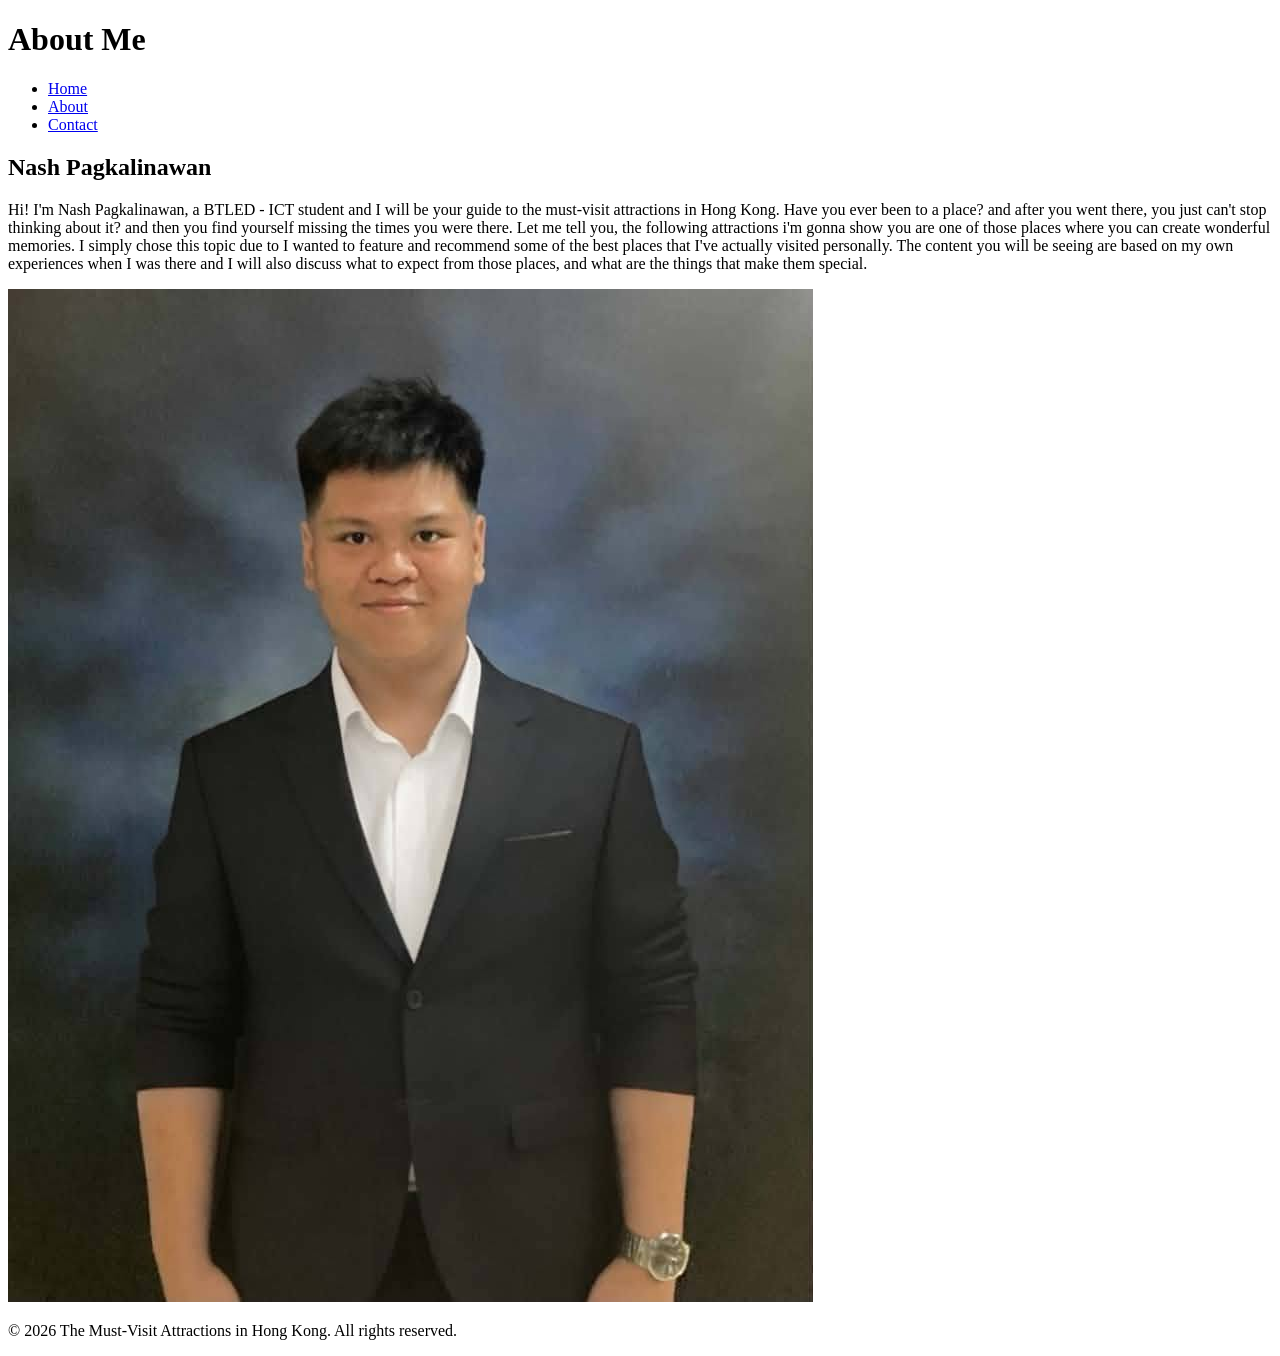
==== about.html @ 0929ba9d "added a style.css file and connected the html" ====
<!DOCTYPE html>
<html lang="en"> 
<head>
  <meta charset="UTF-8"> 
  <title>About Me</title>
  <link rel="stylesheet" href="style.css">
</head>
<body>

  <header>
    <h1>About Me</h1>

    <nav>
      <ul>
        <li><a href="index.html">Home</a></li>
        <li><a href="about.html">About</a></li>
        <li><a href="contact.html">Contact</a></li>
      </ul>
    </nav>
  </header>

<main>
<section>
  <h2>Nash Pagkalinawan</h2>
  <p>Hi! I'm Nash Pagkalinawan, a BTLED - ICT student and I 
    will be your guide to the must-visit attractions in Hong Kong. 
    Have you ever been to a place? and after you went there, you just
    can't stop thinking about it? and then you find yourself missing
    the times you were there. Let me tell you, the following attractions
    i'm gonna show you are one of those places where you can create wonderful memories.
    I simply chose this topic due to I wanted to feature and recommend some of the best places 
    that I've actually visited personally. The content you will be seeing are based on my
    own experiences when I was there and I will also discuss what to expect from those places,
    and what are the things that make them special. 
  </p>

  <img src="nash-pagkalinawan2.jpg" alt="Nash Pagkalinawan image">
</section>
</main>

<footer>
  <p>&copy; 2026 The Must-Visit Attractions in Hong Kong. All rights reserved.</p>
</footer>

</body>
</html>
---- style.css ----
/* ==========================================================================
   4. COMPONENTS
   ========================================================================== */

/* Product Cards */
.product-card {
  background-color: #ffffff;
  border-radius: 8px;
  padding: 16px;
  border-left: 5px solid var(--brand-color);
  margin-bottom: 1.5rem;
}

.product-card h3 {
  font-size: 1.25rem;
  color: var(--brand-color);
  margin-top: 0;
}

/* Contact Form */
fieldset {
  padding: 1.5rem;
  border: 1px solid var(--muted-grey);
  border-radius: 8px;
}

legend {
  font-weight: bold;
  color: var(--brand-color);
  padding: 0 0.5rem;
}

input[type="text"],
input[type="email"],
textarea {
  width: 100%;
  padding: 0.75rem;
  margin-top: 0.5rem;
  margin-bottom: 1rem;
  border: 1px solid var(--muted-grey);
  border-radius: 4px;
}

/* Submit Button */
button[type="submit"],
input[type="submit"] {
  background-color: var(--brand-color);
  color: #ffffff;
  padding: 0.75rem 1.5rem;
  border: none;
  border-radius: 4px;
  cursor: pointer;
  font-weight: bold;
}

/* Visible Focus State for Accessibility */
input:focus,
textarea:focus,
button:focus {
  outline: 3px solid var(--brand-color);
  outline-offset: 2px;
}
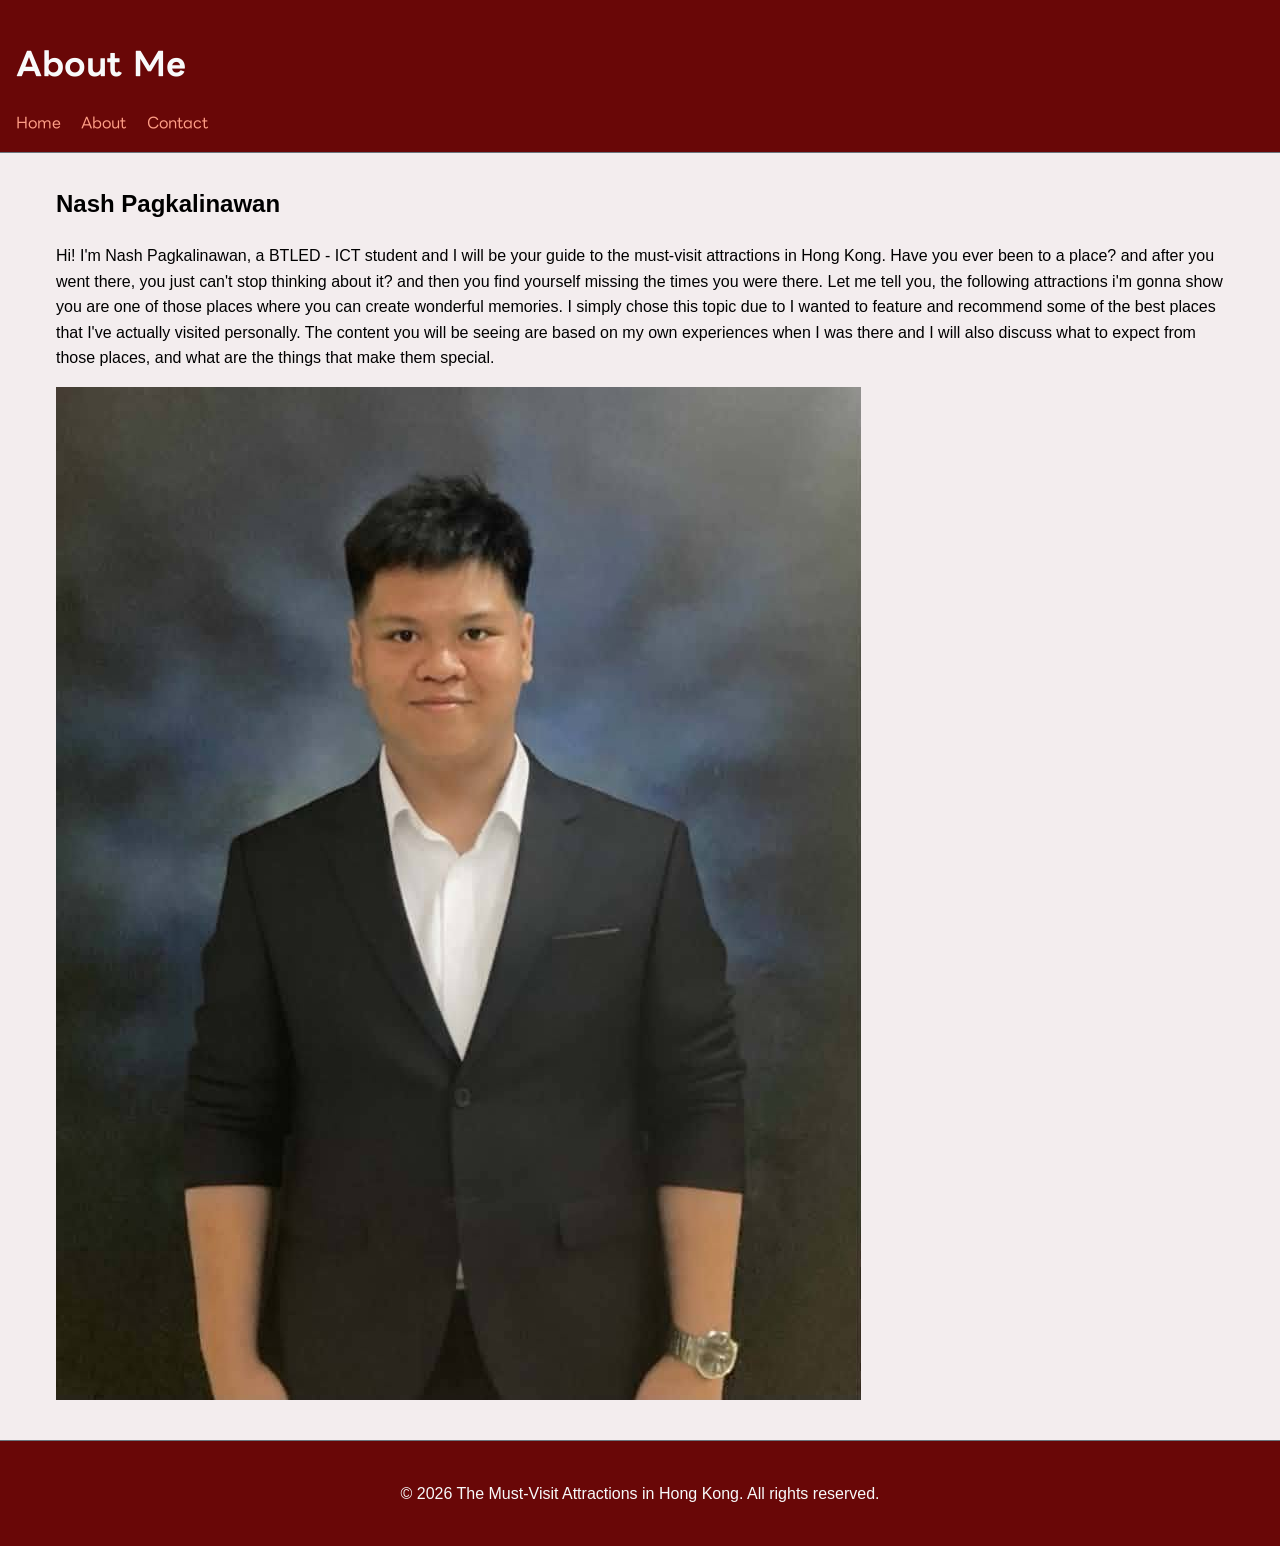
==== commit 5961bdc8: "css added" ====
--- a/about.html
+++ b/about.html
@@ -3,6 +3,9 @@
 <head>
   <meta charset="UTF-8"> 
   <title>About Me</title>
+  <link rel="preconnect" href="https://fonts.googleapis.com">
+  <link rel="preconnect" href="https://fonts.gstatic.com" crossorigin>
+  <link href="https://fonts.googleapis.com/css2?family=LINE+Seed+JP&display=swap" rel="stylesheet">
   <link rel="stylesheet" href="style.css">
 </head>
 <body>
--- a/style.css
+++ b/style.css
@@ -1,62 +1,111 @@
+/* ==========================================================================
+   1. VARIABLES
+   ========================================================================== */
+:root {
+  --brand-color: rgb(155, 22, 5);
+  --dark-ink: #1a1a1a;
+  --muted-grey: #6c757d;
+  --light-bg: #f8f9fa;
+}
+
+/* ==========================================================================
+   2. BASE STYLES
+   ========================================================================== */
+* {
+  box-sizing: border-box;
+}
+
+body {
+  font-family:'Trebuchet MS', 'Lucida Sans Unicode', 'Lucida Grande', 'Lucida Sans', Arial, sans-serif;
+  line-height: 1.6;
+  color: var(--muted);
+  background-color: rgb(243, 237, 238);
+  margin: 0;
+  padding: 0;
+}
+
+/* ==========================================================================
+   3. LAYOUT REGIONS
+   ========================================================================== */
+header {
+  background-color: #690707;
+  border-bottom: 1px solid var(--muted-grey);
+  padding: 1rem;
+}
+
+nav ul {
+  list-style: none;
+  padding: 0;
+  margin: 0;
+}
+
+nav li {
+  display: inline-block;
+  margin-right: 1rem;
+}
+
+nav a {
+  color: rgb(255, 159, 135);
+  text-decoration: none;
+ font-family: "LINE Seed JP", sans-serif;
+ font-size: 15px;
+}
+
+main {
+  max-width: 1200px;
+  margin: 2rem auto;
+  padding: 0 1rem;
+}
+
+footer {
+  border-top: 1px solid var(--muted-grey);
+  color: var(--light-bg);
+  text-align: center;
+  padding: 1.5rem;
+  margin-top: 2rem;
+  background-color:#690707;
+}
+
 /* ==========================================================================
    4. COMPONENTS
    ========================================================================== */
-
-/* Product Cards */
 .product-card {
   background-color: #ffffff;
+  border: 1px solid var(--muted-grey);
   border-radius: 8px;
-  padding: 16px;
-  border-left: 5px solid var(--brand-color);
-  margin-bottom: 1.5rem;
+  padding: 1rem;
+  margin-bottom: 1rem;
 }
 
 .product-card h3 {
-  font-size: 1.25rem;
   color: var(--brand-color);
   margin-top: 0;
 }
-
-/* Contact Form */
-fieldset {
-  padding: 1.5rem;
-  border: 1px solid var(--muted-grey);
-  border-radius: 8px;
+.line-seed-jp-regular {
+  font-family: "LINE Seed JP", sans-serif;
+  font-weight: 400;
+  font-style: normal;
 }
 
-legend {
-  font-weight: bold;
-  color: var(--brand-color);
-  padding: 0 0.5rem;
+h1 {
+font-family: "LINE Seed JP", sans-serif;
+color:#f8f9fa;
 }
 
-input[type="text"],
-input[type="email"],
-textarea {
-  width: 100%;
-  padding: 0.75rem;
-  margin-top: 0.5rem;
-  margin-bottom: 1rem;
-  border: 1px solid var(--muted-grey);
-  border-radius: 4px;
+.tagline {
+  color: white;
+  font-size: 14px;
 }
 
-/* Submit Button */
-button[type="submit"],
-input[type="submit"] {
-  background-color: var(--brand-color);
-  color: #ffffff;
-  padding: 0.75rem 1.5rem;
-  border: none;
-  border-radius: 4px;
-  cursor: pointer;
-  font-weight: bold;
+.centered-nav
+{
+  text-align: center;
+  font-size:30;
 }
 
-/* Visible Focus State for Accessibility */
-input:focus,
-textarea:focus,
-button:focus {
-  outline: 3px solid var(--brand-color);
-  outline-offset: 2px;
-}+.centered-nav a
+{
+ margin: 0 15px;
+}
+
+
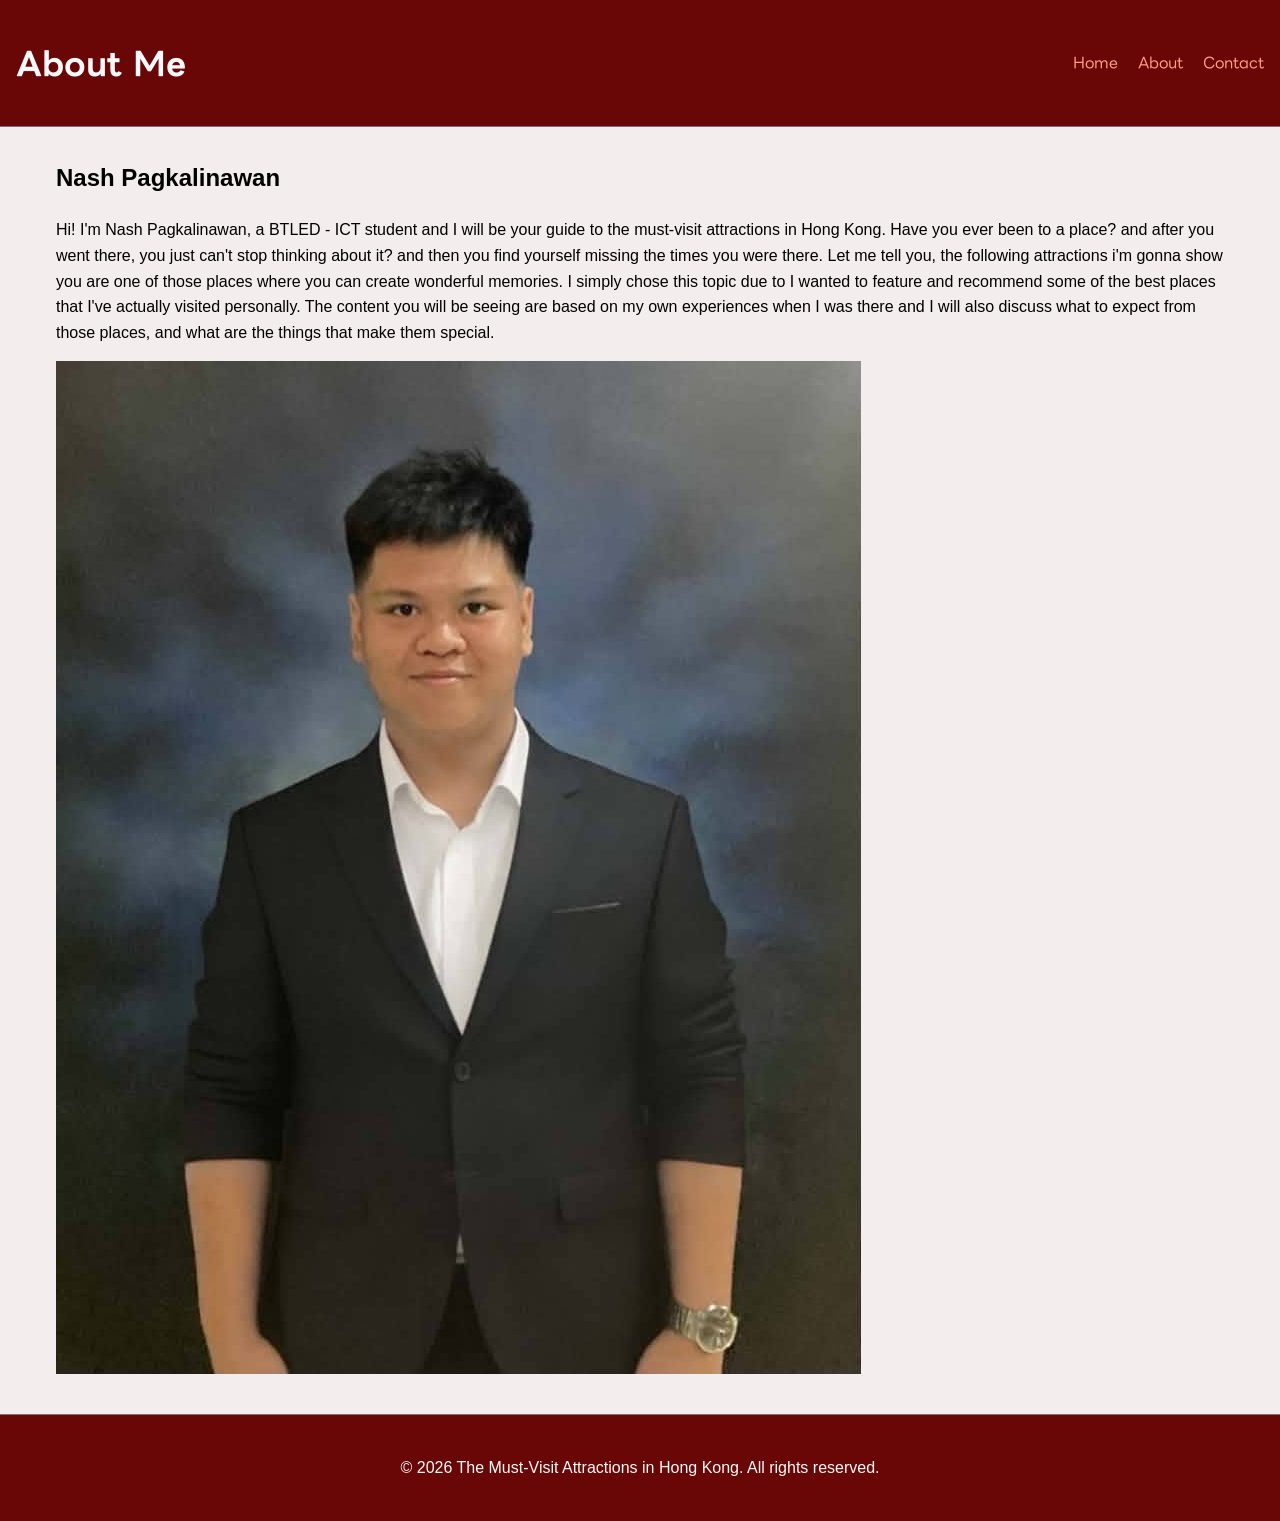
==== commit 873037e4: "Updated the header (flex) and etc.dsf''fgh" ====
--- a/about.html
+++ b/about.html
@@ -10,7 +10,7 @@
 </head>
 <body>
 
-  <header>
+  <header class="site-header">
     <h1>About Me</h1>
 
     <nav>
--- a/style.css
+++ b/style.css
@@ -27,21 +27,21 @@
 /* ==========================================================================
    3. LAYOUT REGIONS
    ========================================================================== */
-header {
-  background-color: #690707;
+.site-header {
+  background-color: #690707; /* O ang kulay na gusto mo para sa header */
   border-bottom: 1px solid var(--muted-grey);
   padding: 1rem;
+  display: flex;
+  justify-content: space-between;
+  align-items: center;
 }
 
-nav ul {
+.site-header nav ul {
+  display: flex;
+  gap: 20px;
   list-style: none;
+  margin: 0;
   padding: 0;
-  margin: 0;
-}
-
-nav li {
-  display: inline-block;
-  margin-right: 1rem;
 }
 
 nav a {
@@ -93,8 +93,13 @@
 }
 
 .tagline {
-  color: white;
-  font-size: 14px;
+  color: rgb(70, 0, 0);
+  font-size: 16px;
+  display: flex;
+  justify-content: center; 
+  align-items: center;     
+  min-height: 200px;         
+  text-align: center;
 }
 
 .centered-nav
@@ -109,3 +114,76 @@
 }
 
 
+/* Styling para sa Place Cards */
+.place-card {
+  background-color: #ffffff;             
+  border-radius: 8px;                    
+  padding: 16px;                         
+  border-left: 5px solid var(--brand-color); 
+  margin-bottom: 20px;                   
+}
+
+/* 5. Distinct font-size and color sa place name */
+.place-card h3, 
+.place-card h2 {
+  font-size: 1.5rem;
+  color: black;
+  margin-top: 0;
+}
+
+.title
+{
+  color:#690707
+}
+
+.read-more
+{
+ font-family: "LINE Seed JP", sans-serif;
+ color:#690707
+}
+
+/* ==========================================================================
+   6. CONTACT FORM 
+   ========================================================================== */
+fieldset {
+  padding: 16px;
+  border-radius: 8px;
+  border: 1px solid #ccc;
+  margin-bottom: 20px;
+}
+
+legend {
+  color: var(--brand-color);
+  font-weight: bold;
+  padding: 0 8px;
+}
+
+input,
+textarea {
+  padding: 10px;
+  border: 1px solid #ccc;
+  border-radius: 4px;
+  width: 100%;
+  box-sizing: border-box;
+}
+
+button[type="submit"],
+input[type="submit"] {
+  background-color: var(--brand-color);
+  color: #ffffff;
+  padding: 10px 20px;
+  border: none;
+  border-radius: 4px;
+  cursor: pointer;
+  font-weight: bold;
+}
+
+input:focus,
+textarea:focus {
+  outline: 3px solid var(--brand-color);
+  outline-offset: 2px;
+}
+
+
+
+
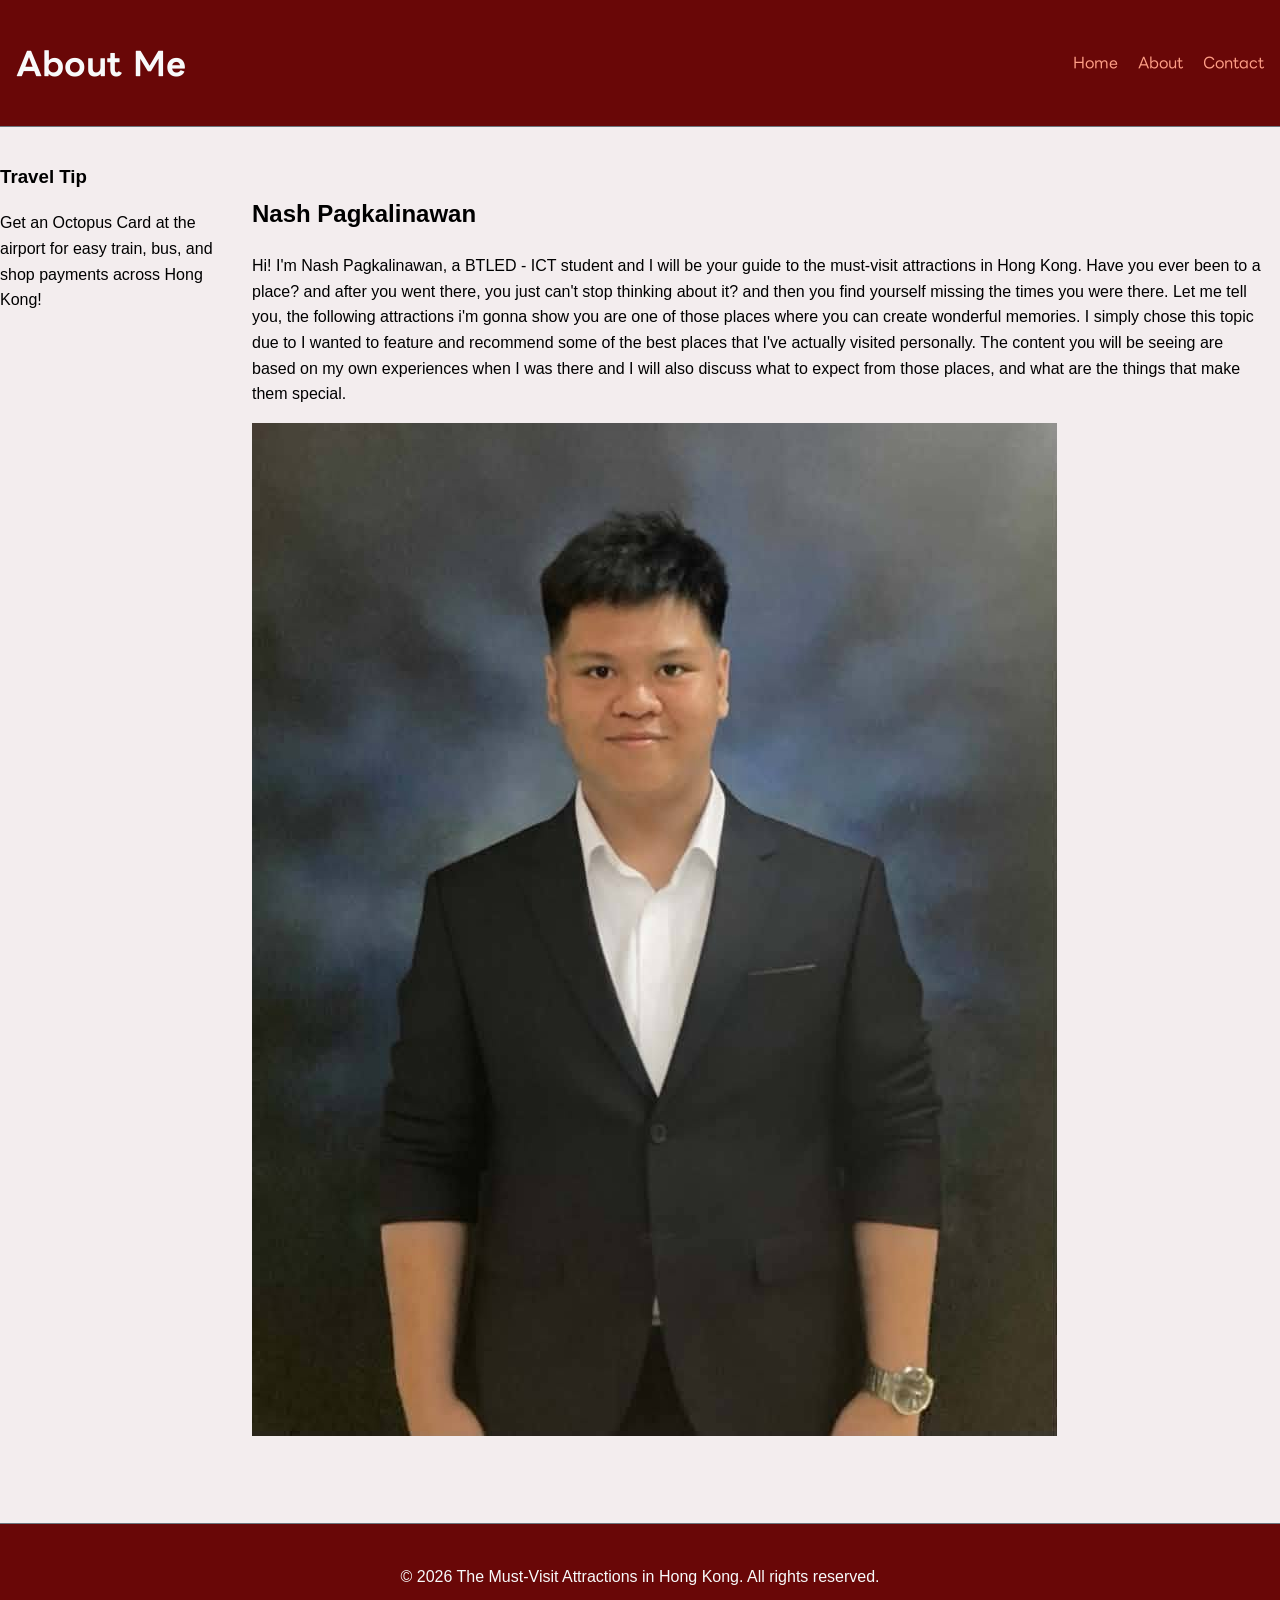
==== commit 57b64f5f: "modified page layout and grid" ====
--- a/about.html
+++ b/about.html
@@ -10,6 +10,8 @@
 </head>
 <body>
 
+  <div class="page"> 
+
   <header class="site-header">
     <h1>About Me</h1>
 
@@ -21,6 +23,11 @@
       </ul>
     </nav>
   </header>
+
+<aside>
+  <h3>Travel Tip</h3>
+  <p>Get an Octopus Card at the airport for easy train, bus, and shop payments across Hong Kong!</p>
+</aside>
 
 <main>
 <section>
@@ -45,6 +52,8 @@
   <p>&copy; 2026 The Must-Visit Attractions in Hong Kong. All rights reserved.</p>
 </footer>
 
+</div>
+
 </body>
 </html>
 
--- a/style.css
+++ b/style.css
@@ -34,6 +34,7 @@
   display: flex;
   justify-content: space-between;
   align-items: center;
+  grid-area: masthead;
 }
 
 .site-header nav ul {
@@ -55,6 +56,7 @@
   max-width: 1200px;
   margin: 2rem auto;
   padding: 0 1rem;
+  grid-area: main;
 }
 
 footer {
@@ -64,71 +66,71 @@
   padding: 1.5rem;
   margin-top: 2rem;
   background-color:#690707;
+  grid-area: foot;
 }
 
 /* ==========================================================================
    4. COMPONENTS
    ========================================================================== */
-.product-card {
-  background-color: #ffffff;
-  border: 1px solid var(--muted-grey);
-  border-radius: 8px;
-  padding: 1rem;
-  margin-bottom: 1rem;
-}
-
-.product-card h3 {
-  color: var(--brand-color);
-  margin-top: 0;
-}
-.line-seed-jp-regular {
-  font-family: "LINE Seed JP", sans-serif;
-  font-weight: 400;
-  font-style: normal;
-}
-
-h1 {
-font-family: "LINE Seed JP", sans-serif;
-color:#f8f9fa;
-}
-
-.tagline {
-  color: rgb(70, 0, 0);
-  font-size: 16px;
-  display: flex;
-  justify-content: center; 
-  align-items: center;     
-  min-height: 200px;         
-  text-align: center;
-}
-
-.centered-nav
-{
-  text-align: center;
-  font-size:30;
-}
-
-.centered-nav a
-{
- margin: 0 15px;
-}
-
-
-/* Styling para sa Place Cards */
+.place-grid {
+  display: flex;
+  flex-wrap: wrap;
+  gap: 24px;
+}
+
 .place-card {
-  background-color: #ffffff;             
+  flex: 1 1 240px;           
+  background-color: #ffffff;            
   border-radius: 8px;                    
   padding: 16px;                         
+  border: 1px solid var(--muted-grey);
   border-left: 5px solid var(--brand-color); 
-  margin-bottom: 20px;                   
-}
-
-/* 5. Distinct font-size and color sa place name */
+  margin-bottom: 20px;                 
+}
+
+.place-card img {
+  width: 100%;
+  height: auto;
+  border-radius: 10px;
+}
+
 .place-card h3, 
 .place-card h2 {
   font-size: 1.5rem;
   color: black;
   margin-top: 0;
+}
+
+.line-seed-jp-regular {
+  font-family: "LINE Seed JP", sans-serif;
+  font-weight: 400;
+  font-style: normal;
+}
+
+h1 {
+font-family: "LINE Seed JP", sans-serif;
+color:#f8f9fa;
+}
+
+.tagline {
+  color: rgb(70, 0, 0);
+  font-size: 16px;
+  display: flex;
+  justify-content: center; 
+  align-items: center;     
+  min-height: 200px;         
+  text-align: center;
+}
+
+.centered-nav
+{
+  text-align: center;
+  font-size:30px;
+}
+
+.centered-nav a
+{
+ margin: 0 15px;
 }
 
 .title
@@ -184,6 +186,21 @@
   outline-offset: 2px;
 }
 
-
-
-
+.place-card img {
+  width: 100%;
+  height: auto;
+  border-radius: 10px;
+}
+
+.page {
+  display: grid;
+  grid-template-columns: 220px 1fr;
+  grid-template-areas:
+    "masthead masthead"
+    "side     main"
+    "foot     foot";
+  gap: 16px;
+}
+
+aside  { grid-area: side; }
+
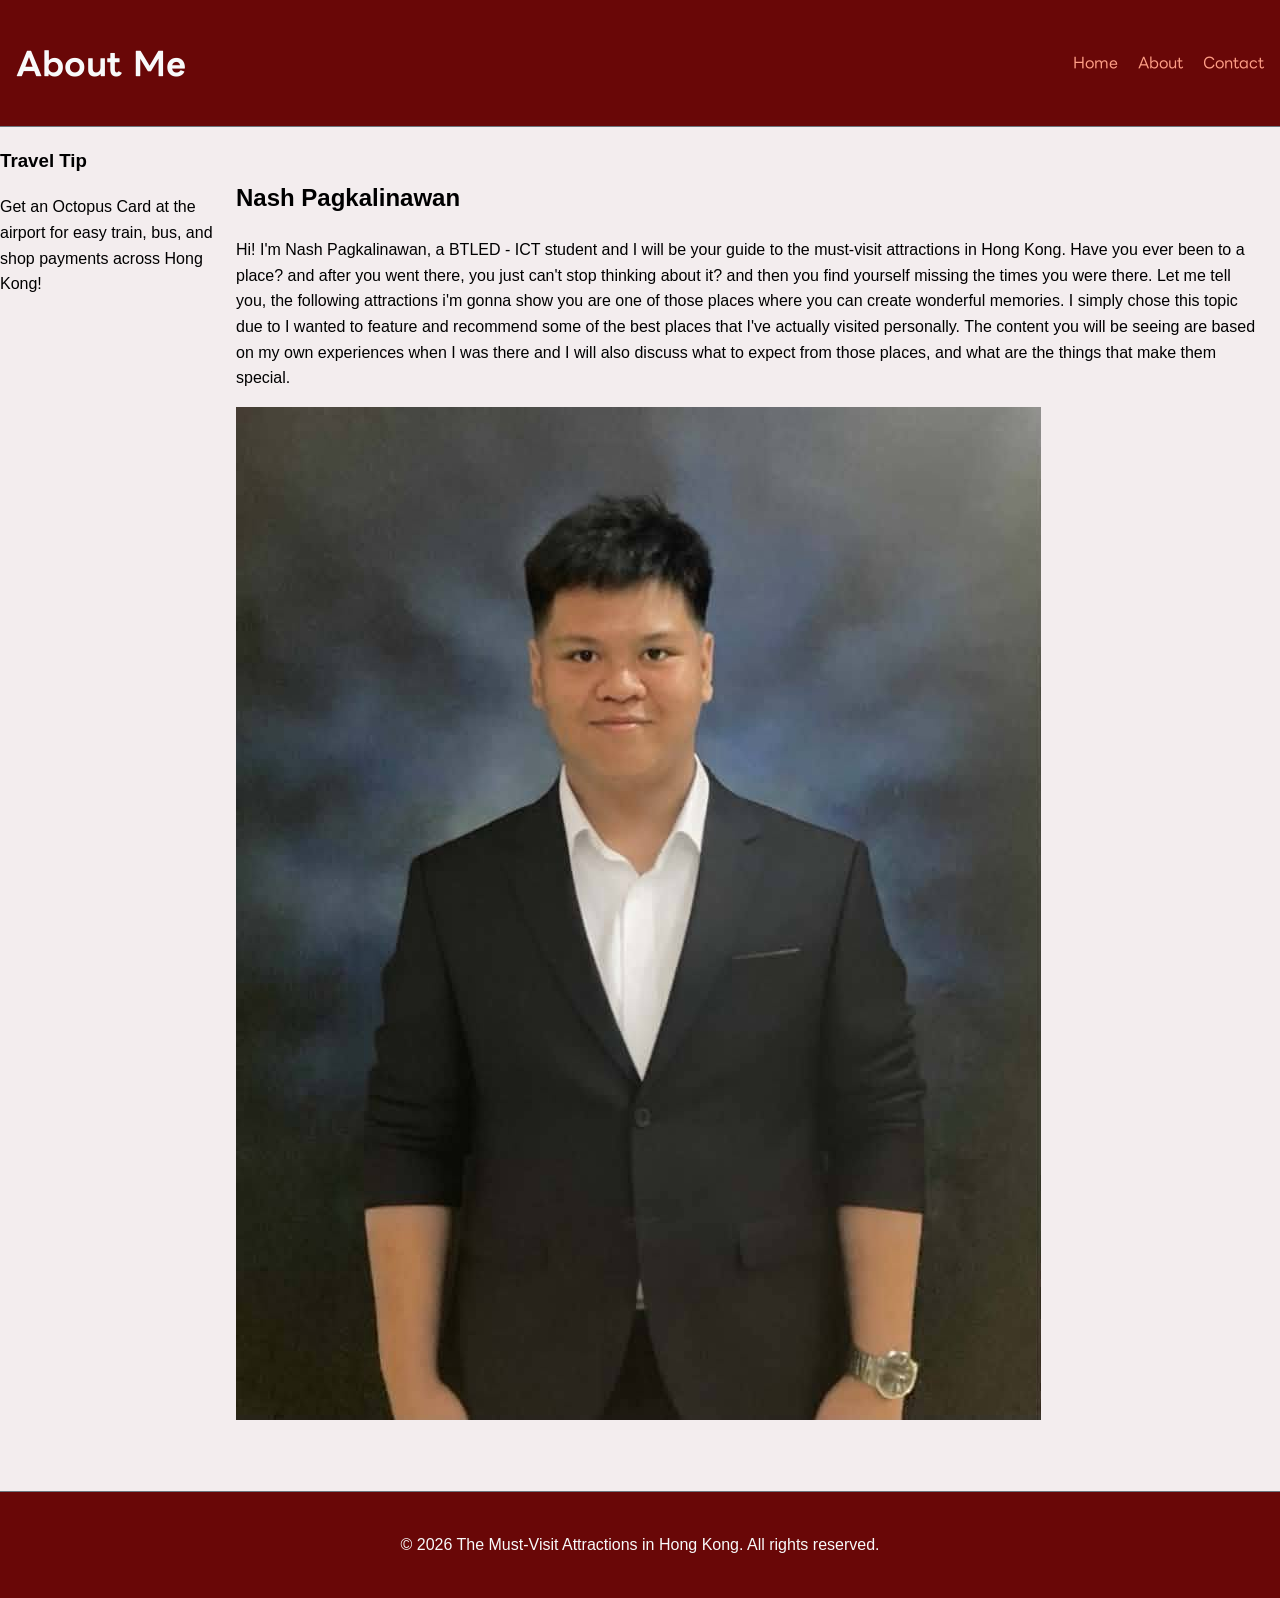
==== commit 52ae4cb4: "made my guide site responsive" ====
--- a/about.html
+++ b/about.html
@@ -2,6 +2,7 @@
 <html lang="en"> 
 <head>
   <meta charset="UTF-8"> 
+  <meta name="viewport" content="width=device-width, initial-scale=1.0">
   <title>About Me</title>
   <link rel="preconnect" href="https://fonts.googleapis.com">
   <link rel="preconnect" href="https://fonts.gstatic.com" crossorigin>
--- a/style.css
+++ b/style.css
@@ -73,9 +73,9 @@
    4. COMPONENTS
    ========================================================================== */
 .place-grid {
-  display: flex;
-  flex-wrap: wrap;
-  gap: 24px;
+  display: grid;
+  grid-template-columns: repeat(auto-fit, minmax(250px, 1fr));
+  gap: 1rem;
 }
 
 .place-card {
@@ -194,12 +194,22 @@
 
 .page {
   display: grid;
-  grid-template-columns: 220px 1fr;
+  grid-template-columns: 1fr;
   grid-template-areas:
-    "masthead masthead"
-    "side     main"
-    "foot     foot";
-  gap: 16px;
+    "masthead"
+    "main"
+    "side"
+    "foot";
+}
+
+@media (min-width: 700px) {
+  .page {
+    grid-template-columns: 220px 1fr;
+    grid-template-areas:
+      "masthead masthead"
+      "side     main"
+      "foot     foot";
+  }
 }
 
 aside  { grid-area: side; }
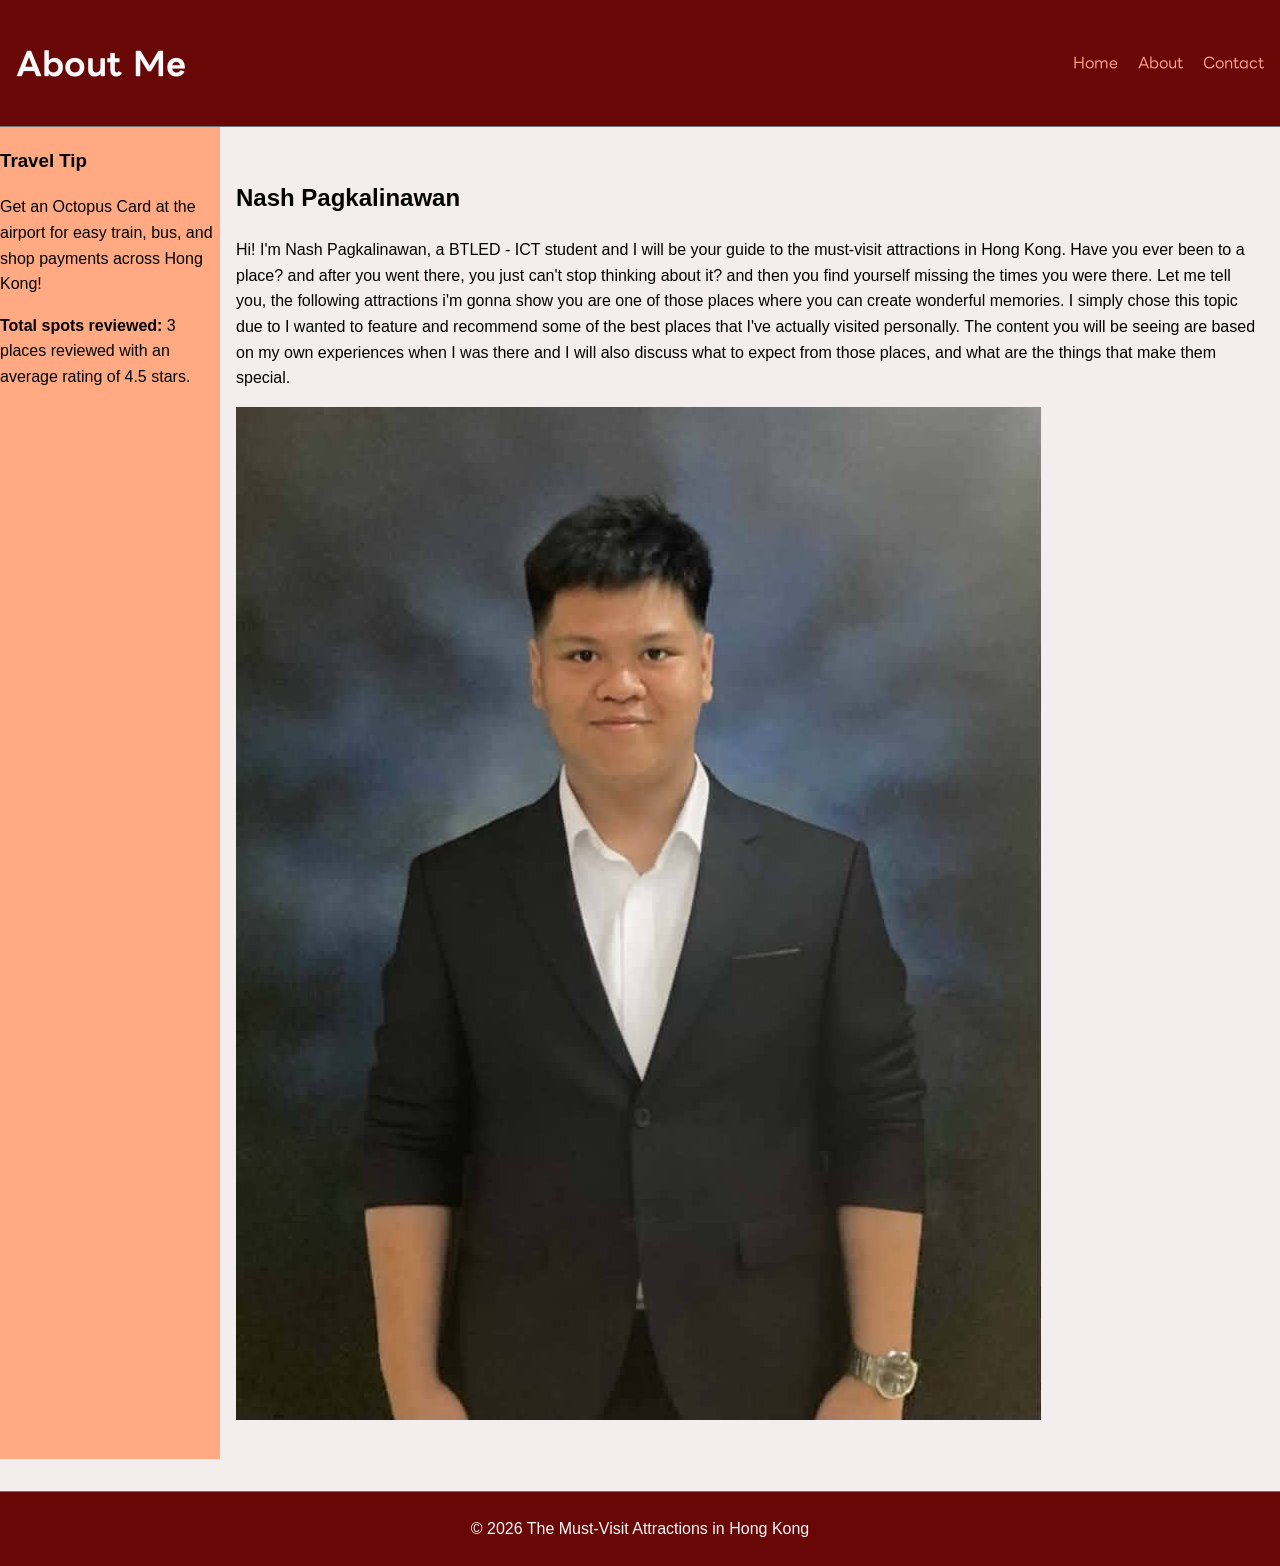
==== commit 9a951d0a: "java script added" ====
--- a/about.html
+++ b/about.html
@@ -28,6 +28,7 @@
 <aside>
   <h3>Travel Tip</h3>
   <p>Get an Octopus Card at the airport for easy train, bus, and shop payments across Hong Kong!</p>
+  <p><b>Total spots reviewed:</b> <span id="calc-output">0</span></p>
 </aside>
 
 <main>
@@ -49,12 +50,13 @@
 </section>
 </main>
 
-<footer>
+<footer id="footer-copyright">
   <p>&copy; 2026 The Must-Visit Attractions in Hong Kong. All rights reserved.</p>
 </footer>
 
 </div>
 
+<script src="script.js"></script>
 </body>
 </html>
 
--- a/style.css
+++ b/style.css
@@ -212,5 +212,6 @@
   }
 }
 
-aside  { grid-area: side; }
-
+aside  { grid-area: side; 
+background-color:rgb(255, 170, 131);}
+
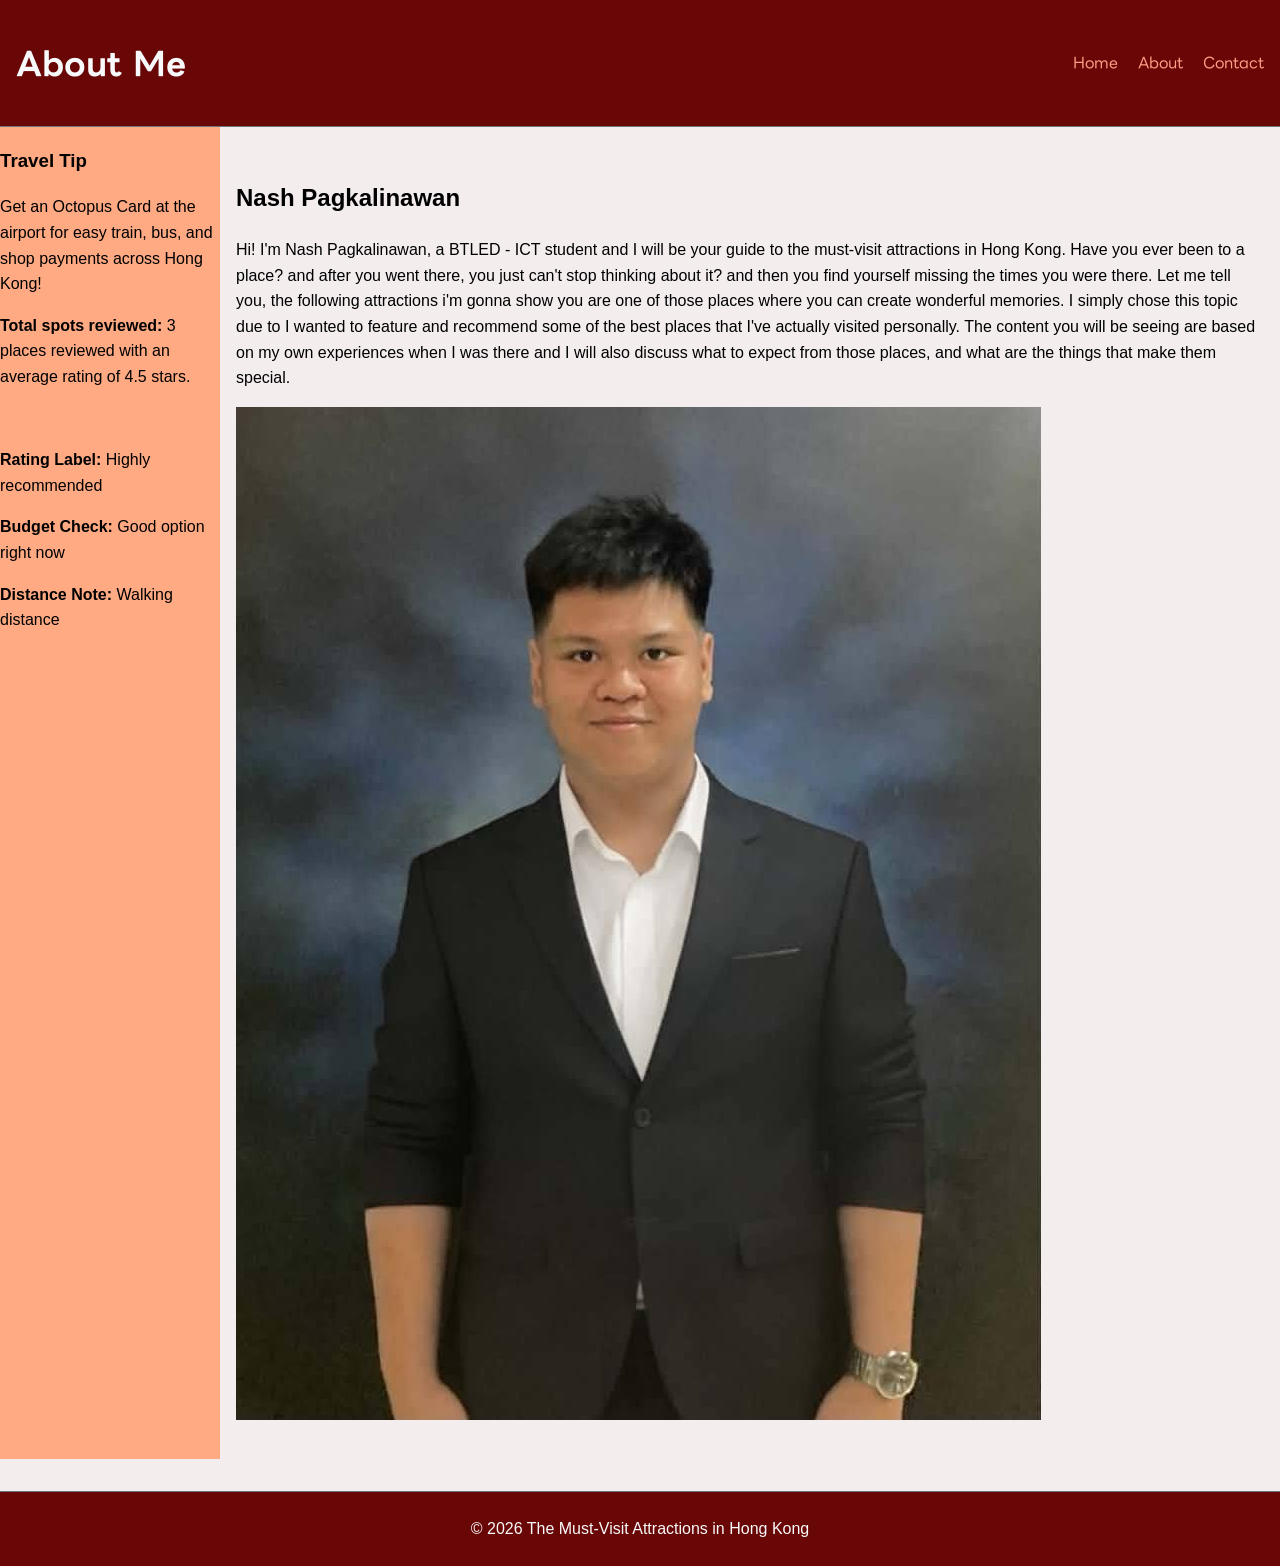
==== commit 9e4ae1f0: "Complete travel guide conditional logic requirements" ====
--- a/about.html
+++ b/about.html
@@ -29,6 +29,11 @@
   <h3>Travel Tip</h3>
   <p>Get an Octopus Card at the airport for easy train, bus, and shop payments across Hong Kong!</p>
   <p><b>Total spots reviewed:</b> <span id="calc-output">0</span></p>
+
+  <br>
+  <p><b>Rating Label:</b> <span id="rating-label"></span></p>
+  <p><b>Budget Check:</b> <span id="budget-output"></span></p>
+  <p><b>Distance Note:</b> <span id="distance-output"></span></p>
 </aside>
 
 <main>
